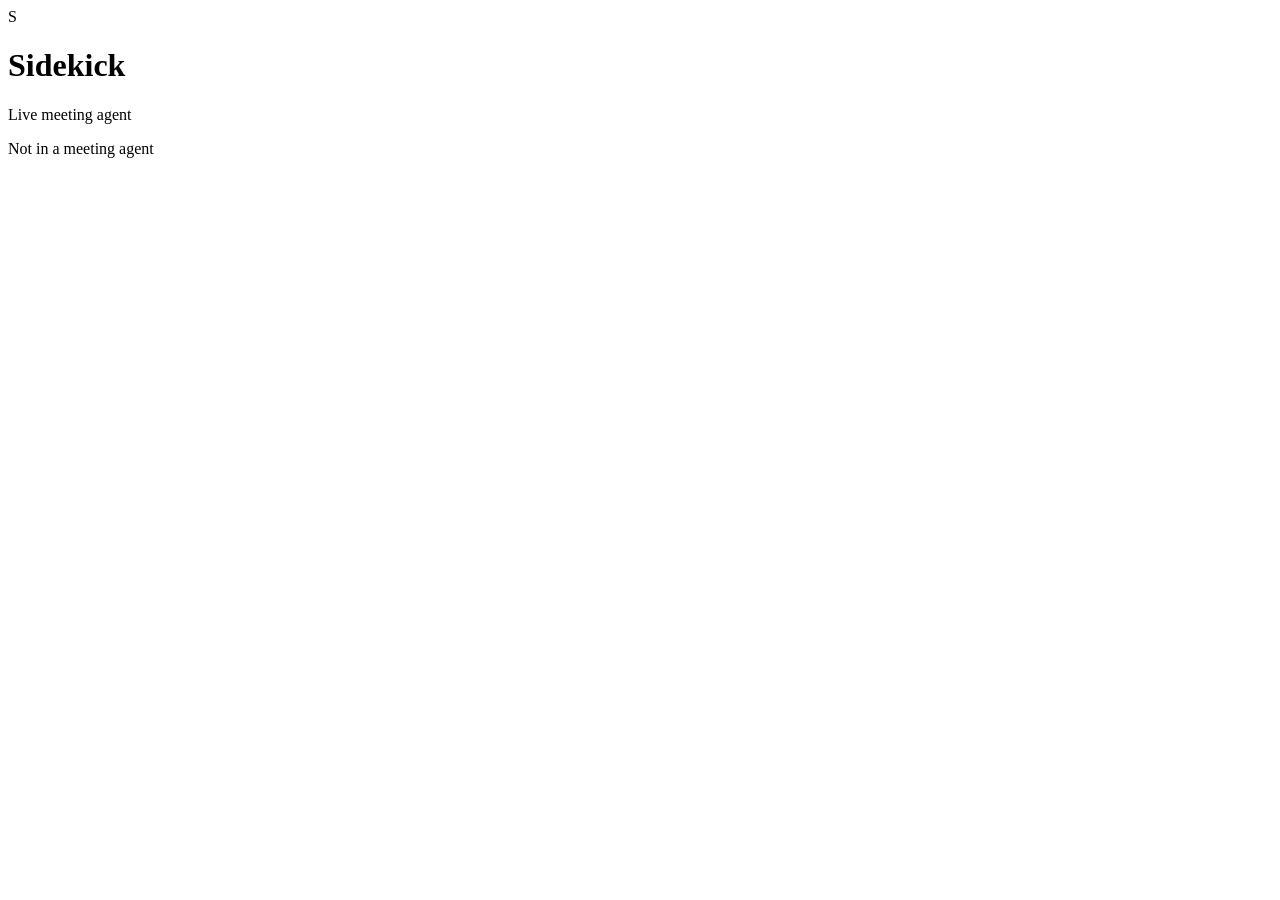
==== web/index.html @ 1fbf5dc5 "Join from a meeting link - Meeting link field on the start screen and a call bar during the meeting " ====
<!doctype html>
<html lang="en">
<head>
  <meta charset="utf-8">
  <meta name="viewport" content="width=device-width, initial-scale=1">
  <title>Sidekick · Live meeting agent</title>
  <link rel="stylesheet" href="/static/style.css?v=3">
</head>
<body>
  <header class="topbar">
    <div class="brand">
      <span class="logo">S</span>
      <div>
        <h1>Sidekick</h1>
        <p class="sub" id="meeting-title">Live meeting agent</p>
      </div>
    </div>
    <div class="status">
      <span id="status-pill" class="pill ended">Not in a meeting</span>
      <span id="agent-pill" class="pill">agent</span>
      <span id="google-pill" class="pill muted"></span>
    </div>
    <div class="controls" id="live-controls" hidden>
      <button id="btn-end" class="primary">End call &amp; send summary</button>
      <button id="btn-close" class="ghost">Leave</button>
    </div>
  </header>

  <!-- Setup: shown when no meeting is running -->
  <main id="setup" class="setup" hidden>
    <section class="card setup-card">
      <div class="card-head"><h2>Start a meeting</h2><span class="hint">Sidekick joins, listens and acts as you talk</span></div>
      <form id="start-form">
        <label class="field">Meeting name
          <input id="m-title" required maxlength="120" placeholder="e.g. Weekly product sync">
        </label>
        <label class="field">Meeting link <span class="hint">(optional: Google Meet, Zoom or Teams)</span>
          <input id="m-link" type="url" placeholder="https://meet.google.com/abc-defg-hij">
          <span class="hint" id="link-hint"></span>
        </label>
        <div class="people-head">
          <span>People on the call</span>
          <span class="hint">Tick “team” for people inside your team. Anything sent to others waits for your OK.</span>
        </div>
        <div id="people" class="people"></div>
        <button type="button" id="add-person" class="ghost small">+ Add person</button>
        <details class="contacts">
          <summary>Others Sidekick may email or invite (optional)</summary>
          <div id="contacts" class="people"></div>
          <button type="button" id="add-contact" class="ghost small">+ Add contact</button>
        </details>
        <p id="start-error" class="error" hidden></p>
        <div class="start-row">
          <button type="submit" class="primary">Start meeting</button>
          <span id="mode-note" class="hint"></span>
        </div>
      </form>
    </section>

    <section class="card">
      <div class="card-head"><h2>Connections</h2></div>
      <ul class="list" id="connections"></ul>
    </section>

    <section class="card">
      <div class="card-head"><h2>Past meetings</h2>
        <input id="search" class="search" placeholder="Search transcripts…" aria-label="Search past meetings">
      </div>
      <ul class="list" id="history"></ul>
    </section>

    <p class="demo-link">Just looking? <button type="button" id="btn-demo" class="link">Play a sample meeting</button></p>
  </main>

  <!-- Live meeting -->
  <main id="live" class="grid" hidden>
    <p id="mode-banner" class="banner" hidden></p>
    <div id="call-bar" class="call-bar">
      <div id="call-linked" hidden>
        <span id="call-platform" class="main"></span>
        <a id="call-open" class="call-open" target="_blank" rel="noopener">Open call ↗</a>
        <span id="call-bot" class="hint"></span>
      </div>
      <form id="call-link-form" class="call-link-form">
        <input id="call-link" type="url" placeholder="Got a meeting link? Paste it here (Meet, Zoom or Teams)" aria-label="Meeting link">
        <button type="submit" class="small">Use this link</button>
        <span id="call-link-error" class="error" hidden></span>
      </form>
    </div>
    <section class="card call">
      <div class="card-head"><h2>Call</h2><span class="hint">Sidekick joined as a participant</span></div>
      <div id="tiles" class="tiles"></div>
      <div id="transcript" class="transcript" aria-live="polite"></div>
      <form id="say" class="say">
        <select id="speaker" aria-label="Who is speaking"></select>
        <input id="text" autocomplete="off" placeholder="What was said, e.g. “Let’s meet Thursday afternoon”">
        <button type="button" id="btn-mic" title="Live transcription from your microphone (Chrome/Edge)">🎤</button>
        <button type="submit" class="primary">Add</button>
      </form>
    </section>

    <section class="card feed-card">
      <div class="card-head"><h2>Live activity feed</h2><span class="hint">Every action, as it happens</span></div>
      <ol id="feed" class="feed"></ol>
    </section>

    <section class="card">
      <div class="card-head"><h2>Calendar</h2><span class="hint" id="events-count"></span></div>
      <ul id="events" class="list"></ul>
    </section>
    <section class="card">
      <div class="card-head"><h2>Tasks</h2><span class="hint" id="tasks-count"></span></div>
      <ul id="tasks" class="list"></ul>
    </section>
    <section class="card">
      <div class="card-head"><h2>Decisions</h2></div>
      <ul id="decisions" class="list"></ul>
      <div class="card-head sub-head"><h2>Meeting chat</h2></div>
      <ul id="chat" class="list chat"></ul>
    </section>
    <section class="card">
      <div class="card-head"><h2>Outbox</h2><span class="hint" id="outbox-hint">Emails</span></div>
      <ul id="outbox" class="list"></ul>
    </section>
  </main>

  <dialog id="summary-dialog">
    <h2 id="summary-title">Meeting summary</h2>
    <pre id="summary-text"></pre>
    <form method="dialog"><button class="primary">Close</button></form>
  </dialog>

  <script src="/static/app.js?v=3"></script>
</body>
</html>
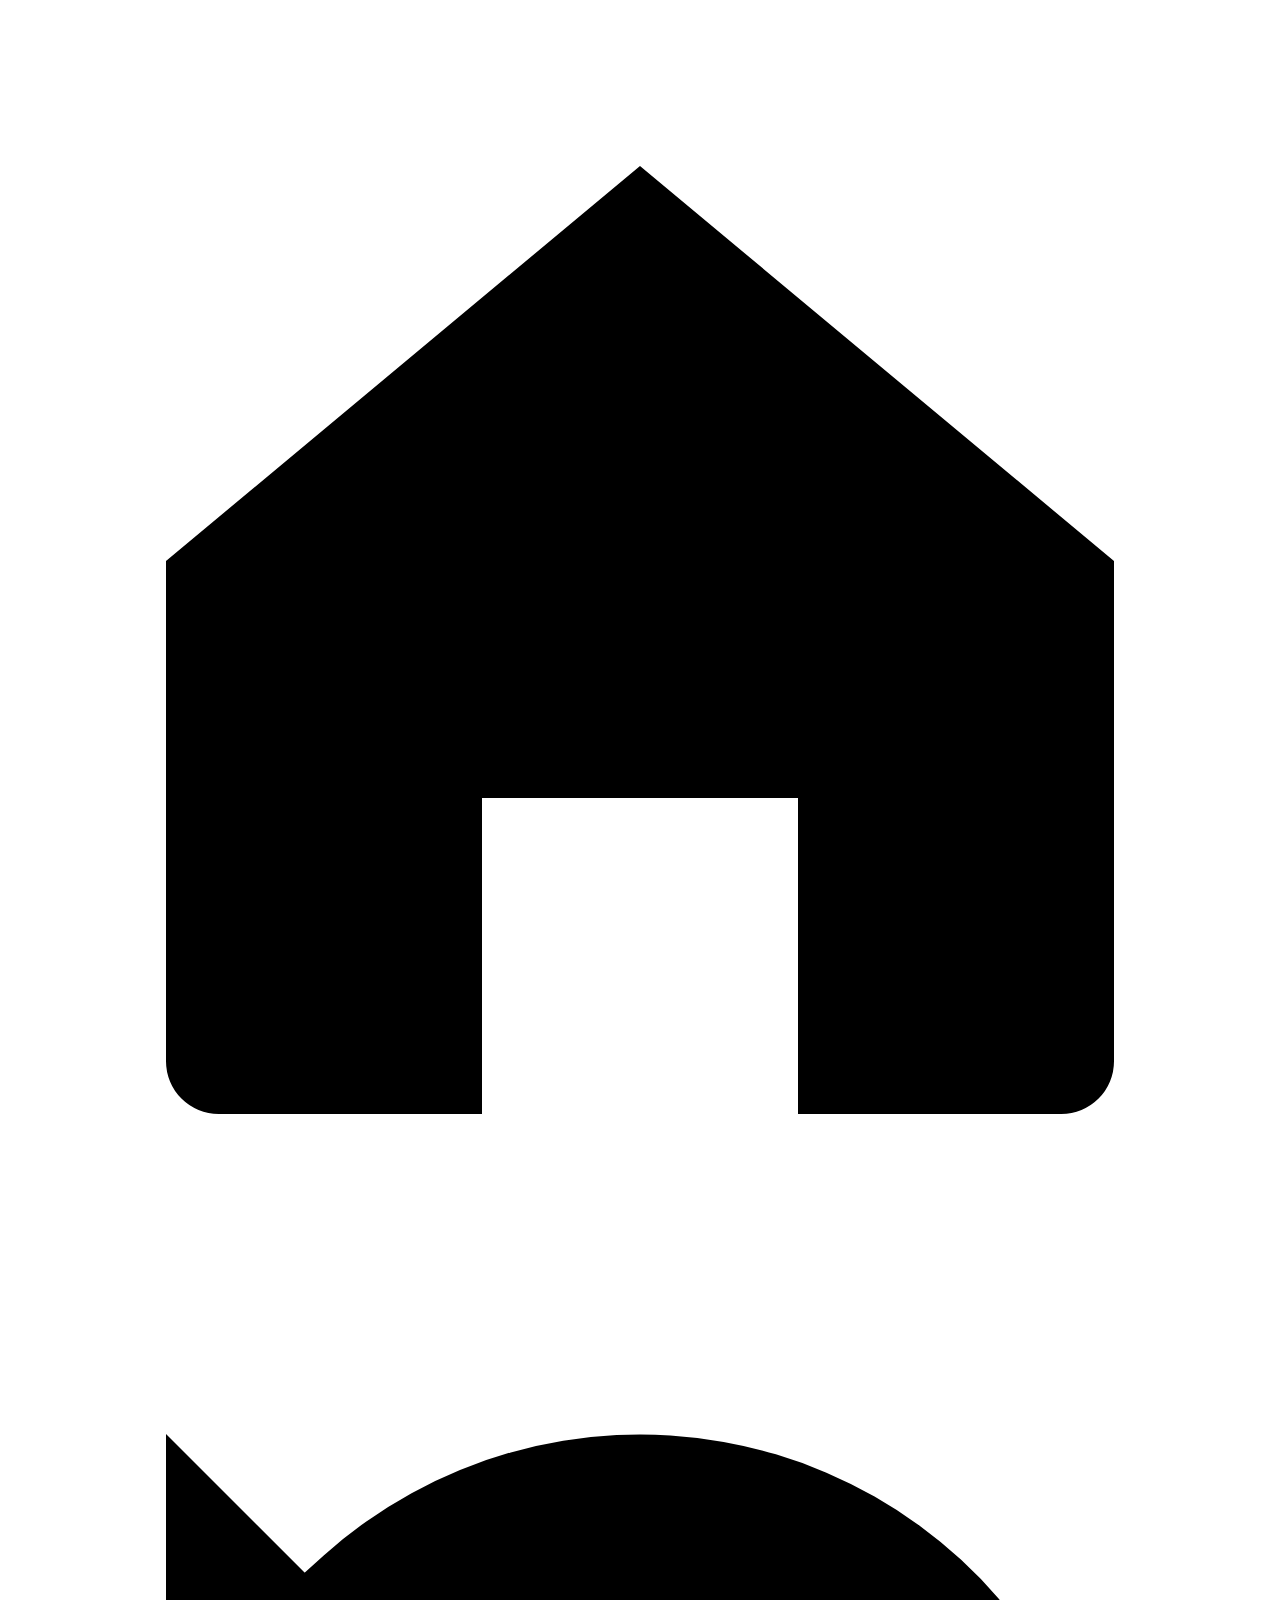
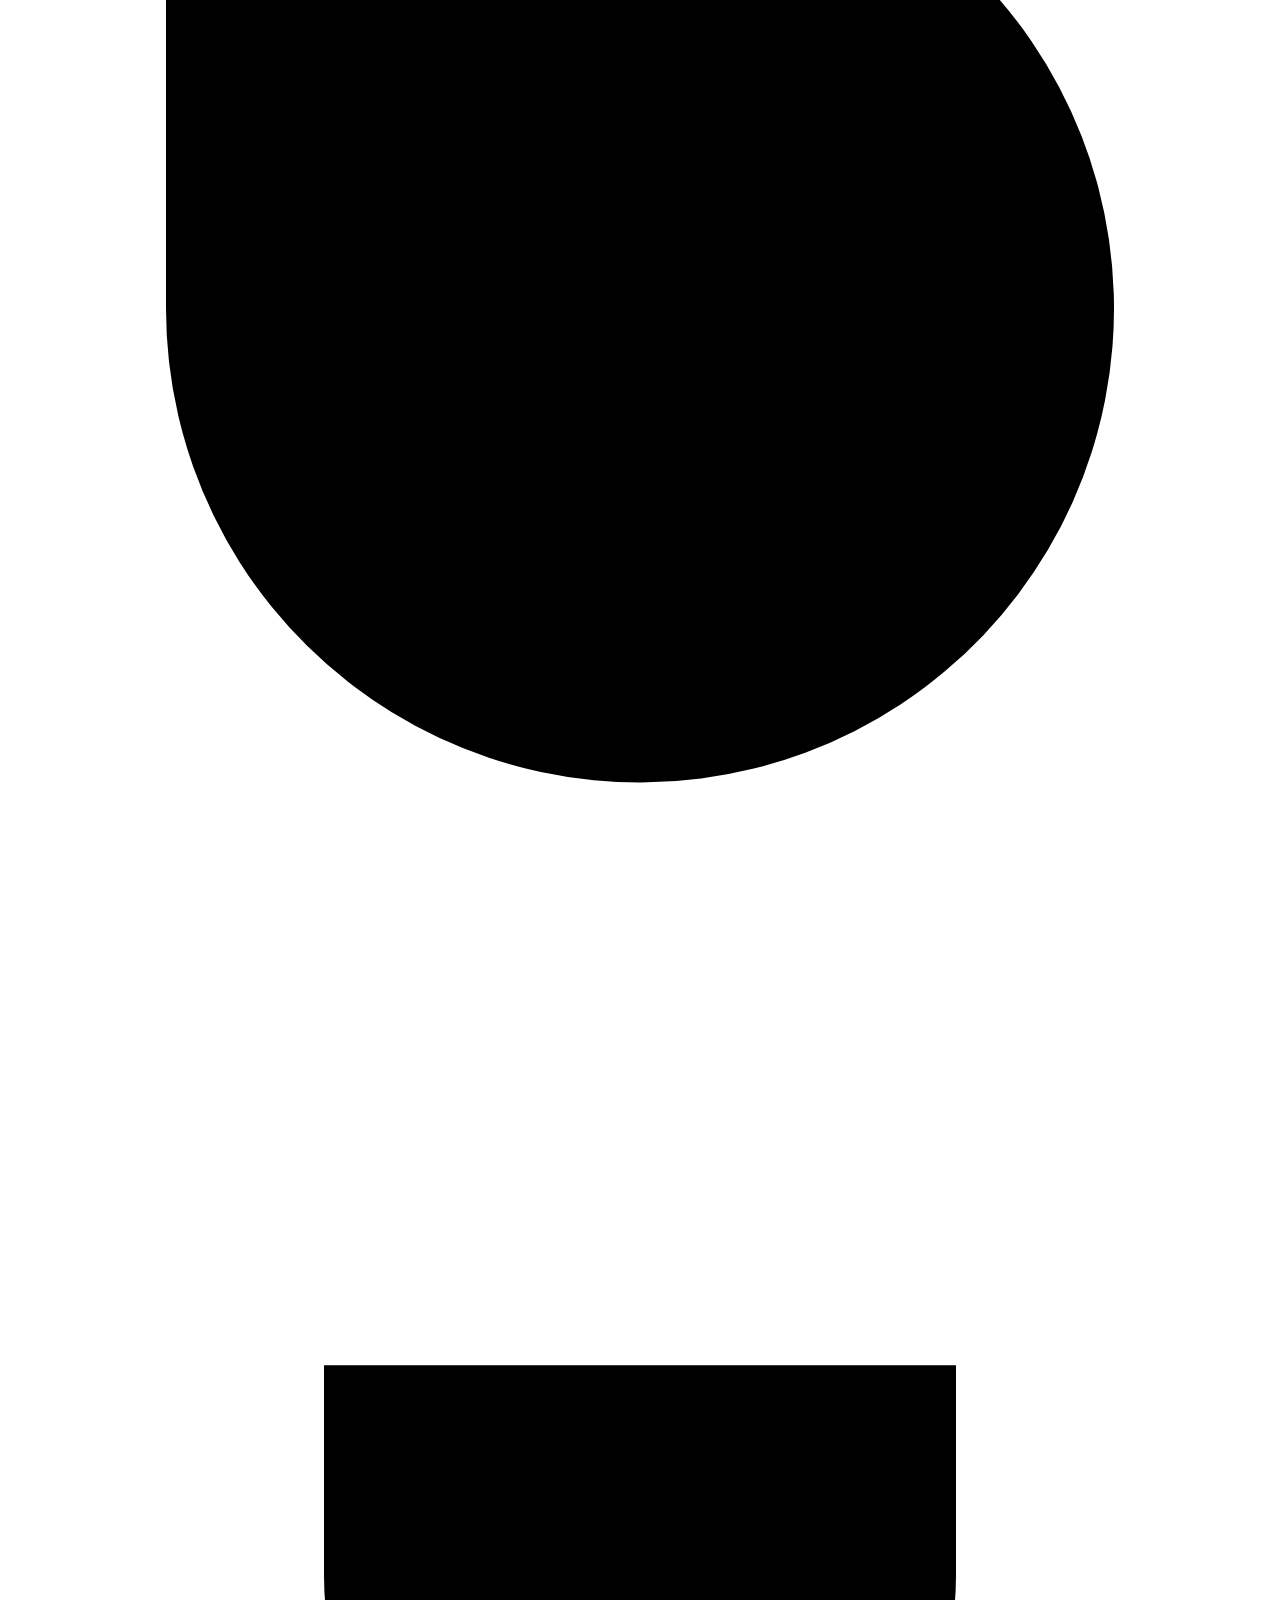
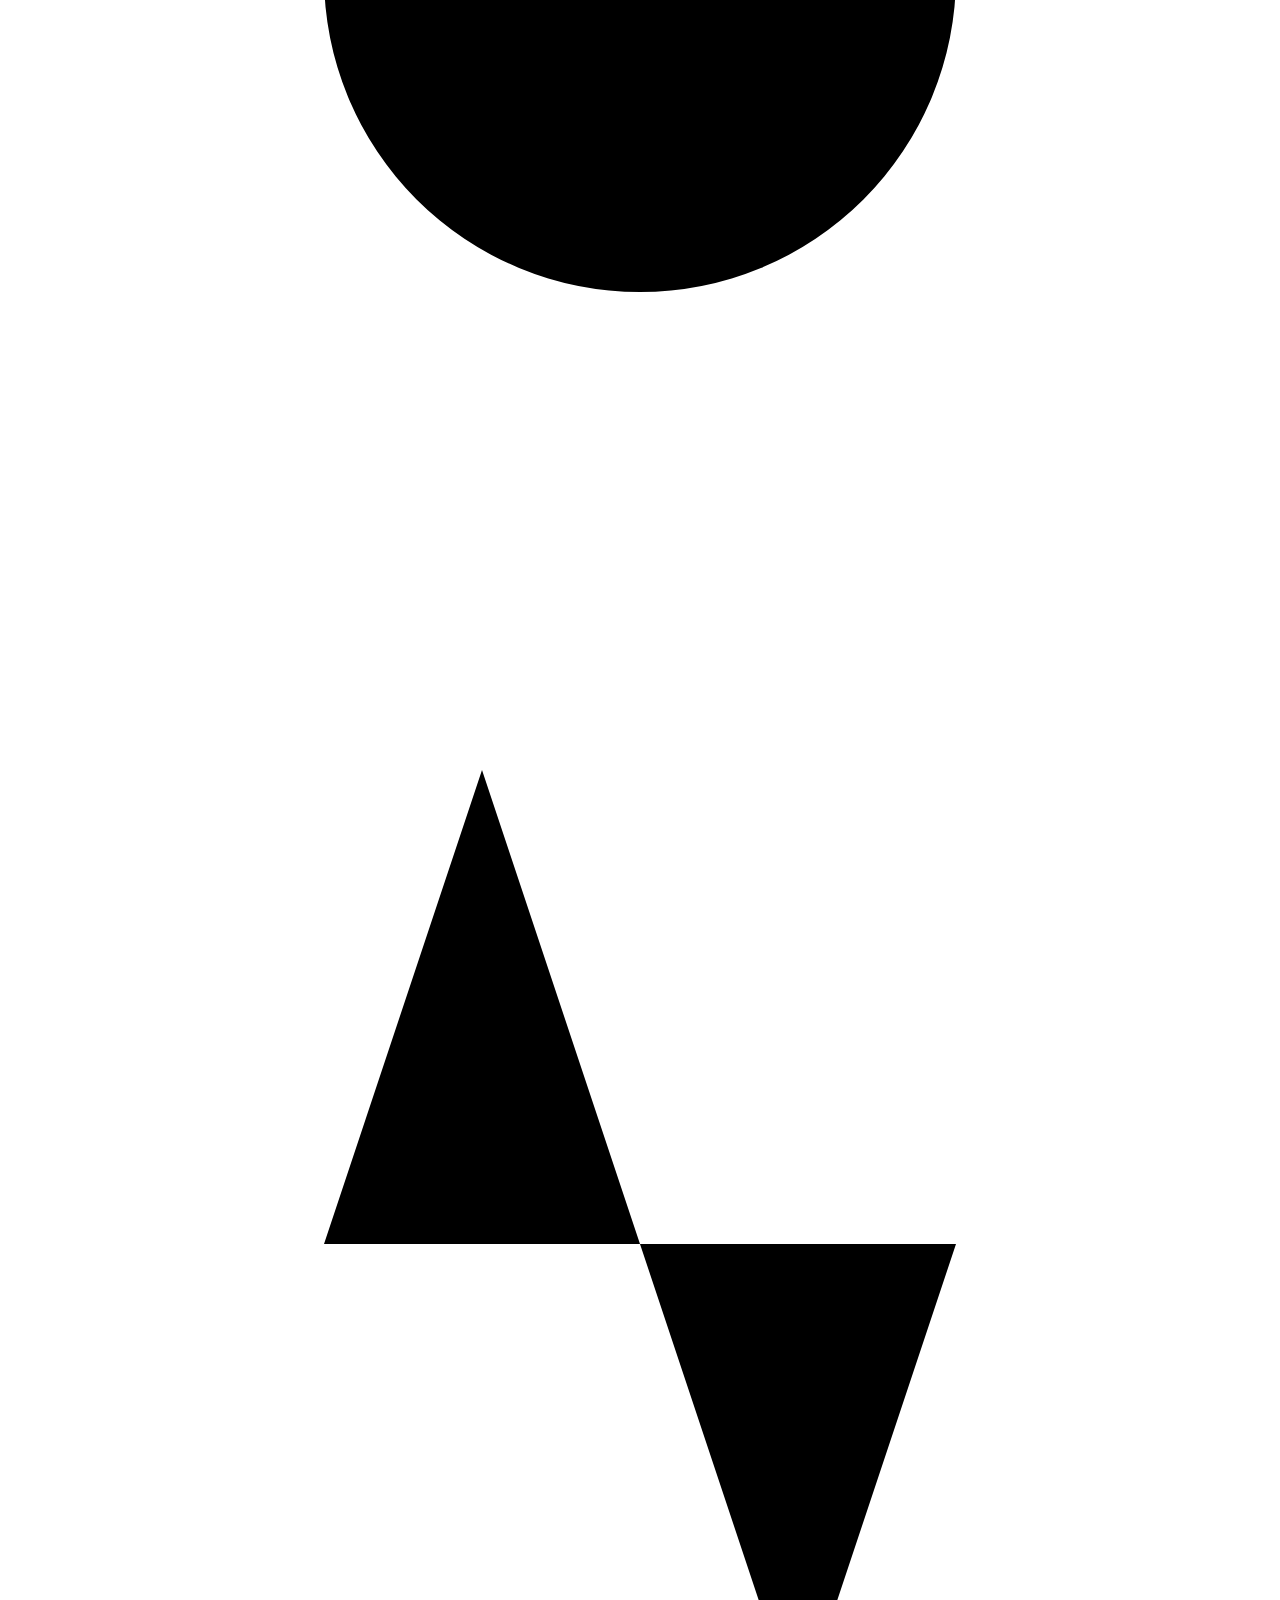
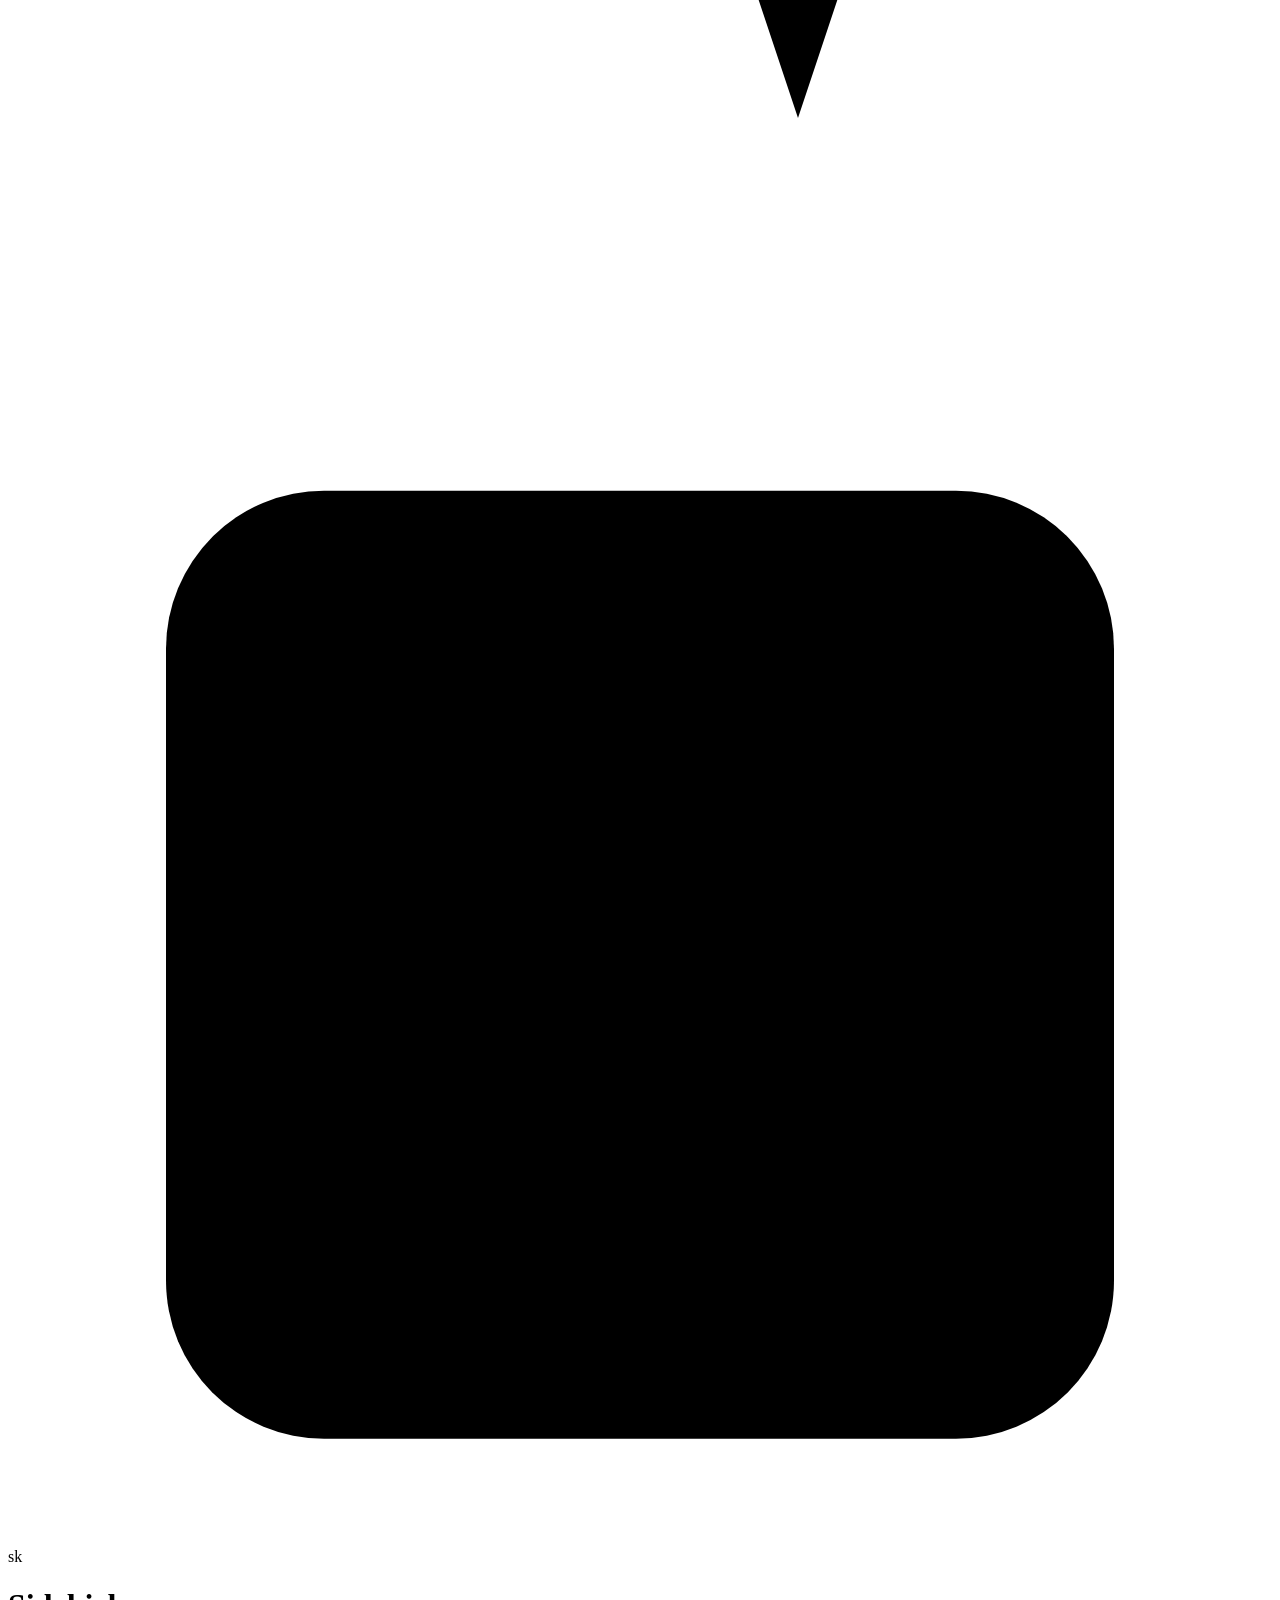
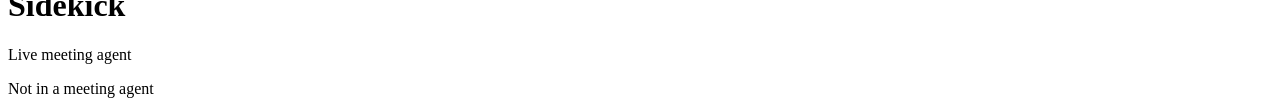
==== commit 0aa2e153: "Redesign: frosted glass on a warm backdrop with cream accents - Glass shell over a softly drifting w" ====
--- a/web/index.html
+++ b/web/index.html
@@ -4,132 +4,201 @@
   <meta charset="utf-8">
   <meta name="viewport" content="width=device-width, initial-scale=1">
   <title>Sidekick · Live meeting agent</title>
-  <link rel="stylesheet" href="/static/style.css?v=3">
+  <link rel="preconnect" href="https://fonts.googleapis.com">
+  <link rel="stylesheet" href="https://fonts.googleapis.com/css2?family=Outfit:wght@200;300;400;500;600&family=JetBrains+Mono:wght@400&display=swap">
+  <link rel="stylesheet" href="/static/style.css?v=7">
 </head>
 <body>
-  <header class="topbar">
-    <div class="brand">
-      <span class="logo">S</span>
-      <div>
-        <h1>Sidekick</h1>
-        <p class="sub" id="meeting-title">Live meeting agent</p>
-      </div>
-    </div>
-    <div class="status">
-      <span id="status-pill" class="pill ended">Not in a meeting</span>
-      <span id="agent-pill" class="pill">agent</span>
-      <span id="google-pill" class="pill muted"></span>
-    </div>
-    <div class="controls" id="live-controls" hidden>
-      <button id="btn-end" class="primary">End call &amp; send summary</button>
-      <button id="btn-close" class="ghost">Leave</button>
-    </div>
-  </header>
-
-  <!-- Setup: shown when no meeting is running -->
-  <main id="setup" class="setup" hidden>
-    <section class="card setup-card">
-      <div class="card-head"><h2>Start a meeting</h2><span class="hint">Sidekick joins, listens and acts as you talk</span></div>
-      <form id="start-form">
-        <label class="field">Meeting name
-          <input id="m-title" required maxlength="120" placeholder="e.g. Weekly product sync">
-        </label>
-        <label class="field">Meeting link <span class="hint">(optional: Google Meet, Zoom or Teams)</span>
-          <input id="m-link" type="url" placeholder="https://meet.google.com/abc-defg-hij">
-          <span class="hint" id="link-hint"></span>
-        </label>
-        <div class="people-head">
-          <span>People on the call</span>
-          <span class="hint">Tick “team” for people inside your team. Anything sent to others waits for your OK.</span>
-        </div>
-        <div id="people" class="people"></div>
-        <button type="button" id="add-person" class="ghost small">+ Add person</button>
-        <details class="contacts">
-          <summary>Others Sidekick may email or invite (optional)</summary>
-          <div id="contacts" class="people"></div>
-          <button type="button" id="add-contact" class="ghost small">+ Add contact</button>
-        </details>
-        <p id="start-error" class="error" hidden></p>
-        <div class="start-row">
-          <button type="submit" class="primary">Start meeting</button>
-          <span id="mode-note" class="hint"></span>
-        </div>
-      </form>
-    </section>
-
-    <section class="card">
-      <div class="card-head"><h2>Connections</h2></div>
-      <ul class="list" id="connections"></ul>
-    </section>
-
-    <section class="card">
-      <div class="card-head"><h2>Past meetings</h2>
-        <input id="search" class="search" placeholder="Search transcripts…" aria-label="Search past meetings">
-      </div>
-      <ul class="list" id="history"></ul>
-    </section>
-
-    <p class="demo-link">Just looking? <button type="button" id="btn-demo" class="link">Play a sample meeting</button></p>
-  </main>
-
-  <!-- Live meeting -->
-  <main id="live" class="grid" hidden>
-    <p id="mode-banner" class="banner" hidden></p>
-    <div id="call-bar" class="call-bar">
-      <div id="call-linked" hidden>
-        <span id="call-platform" class="main"></span>
-        <a id="call-open" class="call-open" target="_blank" rel="noopener">Open call ↗</a>
-        <span id="call-bot" class="hint"></span>
-      </div>
-      <form id="call-link-form" class="call-link-form">
-        <input id="call-link" type="url" placeholder="Got a meeting link? Paste it here (Meet, Zoom or Teams)" aria-label="Meeting link">
-        <button type="submit" class="small">Use this link</button>
-        <span id="call-link-error" class="error" hidden></span>
-      </form>
-    </div>
-    <section class="card call">
-      <div class="card-head"><h2>Call</h2><span class="hint">Sidekick joined as a participant</span></div>
-      <div id="tiles" class="tiles"></div>
-      <div id="transcript" class="transcript" aria-live="polite"></div>
-      <form id="say" class="say">
-        <select id="speaker" aria-label="Who is speaking"></select>
-        <input id="text" autocomplete="off" placeholder="What was said, e.g. “Let’s meet Thursday afternoon”">
-        <button type="button" id="btn-mic" title="Live transcription from your microphone (Chrome/Edge)">🎤</button>
-        <button type="submit" class="primary">Add</button>
-      </form>
-    </section>
-
-    <section class="card feed-card">
-      <div class="card-head"><h2>Live activity feed</h2><span class="hint">Every action, as it happens</span></div>
-      <ol id="feed" class="feed"></ol>
-    </section>
-
-    <section class="card">
-      <div class="card-head"><h2>Calendar</h2><span class="hint" id="events-count"></span></div>
-      <ul id="events" class="list"></ul>
-    </section>
-    <section class="card">
-      <div class="card-head"><h2>Tasks</h2><span class="hint" id="tasks-count"></span></div>
-      <ul id="tasks" class="list"></ul>
-    </section>
-    <section class="card">
-      <div class="card-head"><h2>Decisions</h2></div>
-      <ul id="decisions" class="list"></ul>
-      <div class="card-head sub-head"><h2>Meeting chat</h2></div>
-      <ul id="chat" class="list chat"></ul>
-    </section>
-    <section class="card">
-      <div class="card-head"><h2>Outbox</h2><span class="hint" id="outbox-hint">Emails</span></div>
-      <ul id="outbox" class="list"></ul>
-    </section>
-  </main>
+  <div class="scene" aria-hidden="true"><i class="b1"></i><i class="b2"></i><i class="b3"></i><i class="b4"></i></div>
+
+  <!-- Floating dock -->
+  <nav class="dock" aria-label="Quick actions">
+    <a class="dock-btn" href="#top" title="Top" aria-label="Scroll to top">
+      <svg viewBox="0 0 24 24"><path d="M3 10.5 12 3l9 7.5V20a1 1 0 0 1-1 1h-5v-6H9v6H4a1 1 0 0 1-1-1z"/></svg>
+    </a>
+    <a class="dock-btn setup-only" href="#history-card" title="Past meetings" aria-label="Past meetings">
+      <svg viewBox="0 0 24 24"><path d="M3 12a9 9 0 1 0 3-6.7L3 8"/><path d="M3 3v5h5M12 7v5l4 2"/></svg>
+    </a>
+    <a class="dock-btn setup-only" href="#connections-card" title="Connections" aria-label="Connections">
+      <svg viewBox="0 0 24 24"><path d="M9 2v6M15 2v6M6 8h12v4a6 6 0 0 1-12 0V8Z"/><path d="M12 18v4"/></svg>
+    </a>
+    <a class="dock-btn live-only" href="#activity" title="Live activity" aria-label="Live activity">
+      <svg viewBox="0 0 24 24"><path d="M22 12h-4l-3 9L9 3l-3 9H2"/></svg>
+    </a>
+    <a class="dock-btn live-only" href="#workspace" title="Tasks and calendar" aria-label="Tasks and calendar">
+      <svg viewBox="0 0 24 24"><rect x="3" y="4" width="18" height="18" rx="3"/><path d="M16 2v4M8 2v4M3 10h18"/></svg>
+    </a>
+  </nav>
+
+  <div class="shell" id="top">
+    <header class="topbar">
+      <div class="brand">
+        <span class="logo">sk</span>
+        <div class="brand-text">
+          <h1>Sidekick</h1>
+          <p class="sub" id="meeting-title">Live meeting agent</p>
+        </div>
+      </div>
+      <div class="seg" role="status">
+        <span id="status-pill" class="seg-item">Not in a meeting</span>
+        <span id="agent-pill" class="seg-item">agent</span>
+        <span id="google-pill" class="seg-item"></span>
+      </div>
+      <div class="controls" id="live-controls" hidden>
+        <button id="btn-end" class="cream">End call &amp; send summary</button>
+        <button id="btn-close" class="circle" title="Leave" aria-label="Leave">
+          <svg viewBox="0 0 24 24"><path d="M15 3h4a2 2 0 0 1 2 2v14a2 2 0 0 1-2 2h-4M10 17l5-5-5-5M15 12H3"/></svg>
+        </button>
+      </div>
+    </header>
+
+    <!-- Setup: shown when no meeting is running -->
+    <main id="setup" hidden>
+      <section class="hero">
+        <h2 class="display">Meetings that<br>follow through</h2>
+        <p class="lede">Sidekick listens to the call, then books, assigns and emails while you talk.</p>
+      </section>
+
+      <div class="setup-grid">
+        <section class="panel setup-card">
+          <div class="panel-head"><h3>New meeting</h3><span class="hint">Sidekick joins as a visible participant</span></div>
+          <form id="start-form">
+            <label class="field">Meeting name
+              <input id="m-title" required maxlength="120" placeholder="e.g. Weekly product sync">
+            </label>
+            <label class="field">Meeting link <span class="hint">optional · Google Meet, Zoom or Teams</span>
+              <input id="m-link" type="url" placeholder="https://meet.google.com/abc-defg-hij">
+              <span class="hint" id="link-hint"></span>
+            </label>
+            <div class="people-head">
+              <span>People on the call</span>
+              <span class="hint">Tick “team” for teammates. Anything sent to others waits for your OK.</span>
+            </div>
+            <div id="people" class="people"></div>
+            <button type="button" id="add-person" class="pill small">+ Add person</button>
+            <details class="contacts">
+              <summary>Others Sidekick may email or invite</summary>
+              <div id="contacts" class="people"></div>
+              <button type="button" id="add-contact" class="pill small">+ Add contact</button>
+            </details>
+            <p id="start-error" class="error" hidden></p>
+            <div class="start-row">
+              <button type="submit" class="cream big">Start meeting</button>
+              <span id="mode-note" class="hint"></span>
+            </div>
+          </form>
+        </section>
+
+        <div class="side-col">
+          <section class="panel" id="connections-card">
+            <div class="panel-head"><h3>Connections</h3></div>
+            <ul class="list" id="connections"></ul>
+          </section>
+          <section class="panel" id="history-card">
+            <div class="panel-head"><h3>Past meetings</h3>
+              <input id="search" class="search" placeholder="Search…" aria-label="Search past meetings">
+            </div>
+            <ul class="list" id="history"></ul>
+          </section>
+        </div>
+      </div>
+
+      <p class="demo-link">Just looking? <button type="button" id="btn-demo" class="link">Play a sample meeting</button></p>
+    </main>
+
+    <!-- Live meeting -->
+    <main id="live" hidden>
+      <section class="live-hero">
+        <div class="hero-title">
+          <h2 class="display" id="hero-title">Meeting</h2>
+          <p class="lede" id="hero-sub"></p>
+        </div>
+        <div class="ring" title="Minutes in this meeting">
+          <svg viewBox="0 0 100 100" aria-hidden="true">
+            <circle class="ring-track" cx="50" cy="50" r="42"/>
+            <circle class="ring-arc" id="ring-arc" cx="50" cy="50" r="42"/>
+          </svg>
+          <span class="ring-num"><b id="ring-num">0</b><sup>min</sup></span>
+        </div>
+        <div class="stats">
+          <div class="stat"><span class="stat-label">Action items</span><span class="stat-num" id="stat-tasks">0</span></div>
+          <div class="stat"><span class="stat-label">Meetings booked</span><span class="stat-num" id="stat-events">0</span></div>
+          <div class="stat"><span class="stat-label">Awaiting your OK</span><span class="stat-num" id="stat-pending">0</span></div>
+        </div>
+      </section>
+
+      <div class="chip-row">
+        <div id="chips" class="chips"></div>
+        <div id="call-bar" class="call-bar">
+          <div id="call-linked" hidden>
+            <a id="call-open" class="pill cream-pill" target="_blank" rel="noopener"><span id="call-platform"></span> ↗</a>
+          </div>
+          <form id="call-link-form" class="call-link-form">
+            <input id="call-link" type="url" placeholder="Paste a meeting link" aria-label="Meeting link">
+            <button type="submit" class="circle" title="Use this link" aria-label="Use this link">
+              <svg viewBox="0 0 24 24"><path d="M5 12h14M13 6l6 6-6 6"/></svg>
+            </button>
+          </form>
+        </div>
+      </div>
+      <p id="call-link-error" class="error" hidden></p>
+      <p id="mode-banner" class="banner" hidden></p>
+      <p id="call-bot" class="banner subtle"></p>
+
+      <div class="live-grid">
+        <section class="panel call">
+          <div class="panel-head">
+            <div class="who-row"><div id="tiles" class="avatars"></div></div>
+            <span class="hint">Sidekick is in the call</span>
+          </div>
+          <div id="transcript" class="transcript" aria-live="polite"></div>
+          <form id="say" class="say">
+            <select id="speaker" aria-label="Who is speaking"></select>
+            <input id="text" autocomplete="off" placeholder="What was said, e.g. “Let’s meet Thursday afternoon”">
+            <button type="button" id="btn-mic" class="circle" title="Live transcription (Chrome/Edge)" aria-label="Microphone">
+              <svg viewBox="0 0 24 24"><path d="M12 2a3 3 0 0 0-3 3v7a3 3 0 0 0 6 0V5a3 3 0 0 0-3-3Z"/><path d="M19 10v2a7 7 0 0 1-14 0v-2M12 19v3"/></svg>
+            </button>
+            <button type="submit" class="circle cream-circle" title="Add" aria-label="Add">
+              <svg viewBox="0 0 24 24"><path d="M5 12h14M13 6l6 6-6 6"/></svg>
+            </button>
+          </form>
+        </section>
+
+        <section class="panel feed-card" id="activity">
+          <div class="panel-head"><h3>Live activity</h3><span class="hint">Every action, as it happens</span></div>
+          <ol id="feed" class="feed"></ol>
+        </section>
+      </div>
+
+      <div class="work-grid" id="workspace">
+        <section class="tile-card">
+          <div class="panel-head"><h3>Calendar</h3><span class="count" id="events-count"></span></div>
+          <ul id="events" class="list"></ul>
+        </section>
+        <section class="tile-card">
+          <div class="panel-head"><h3>Tasks</h3><span class="count" id="tasks-count"></span></div>
+          <ul id="tasks" class="list"></ul>
+        </section>
+        <section class="tile-card">
+          <div class="panel-head"><h3>Decisions</h3></div>
+          <ul id="decisions" class="list"></ul>
+          <div class="panel-head sub-head"><h3>Meeting chat</h3></div>
+          <ul id="chat" class="list chat"></ul>
+        </section>
+        <section class="tile-card">
+          <div class="panel-head"><h3>Outbox</h3><span class="count" id="outbox-hint">Emails</span></div>
+          <ul id="outbox" class="list"></ul>
+        </section>
+      </div>
+    </main>
+  </div>
 
   <dialog id="summary-dialog">
     <h2 id="summary-title">Meeting summary</h2>
     <pre id="summary-text"></pre>
-    <form method="dialog"><button class="primary">Close</button></form>
+    <form method="dialog"><button class="cream">Close</button></form>
   </dialog>
 
-  <script src="/static/app.js?v=3"></script>
+  <script src="/static/app.js?v=6"></script>
 </body>
 </html>
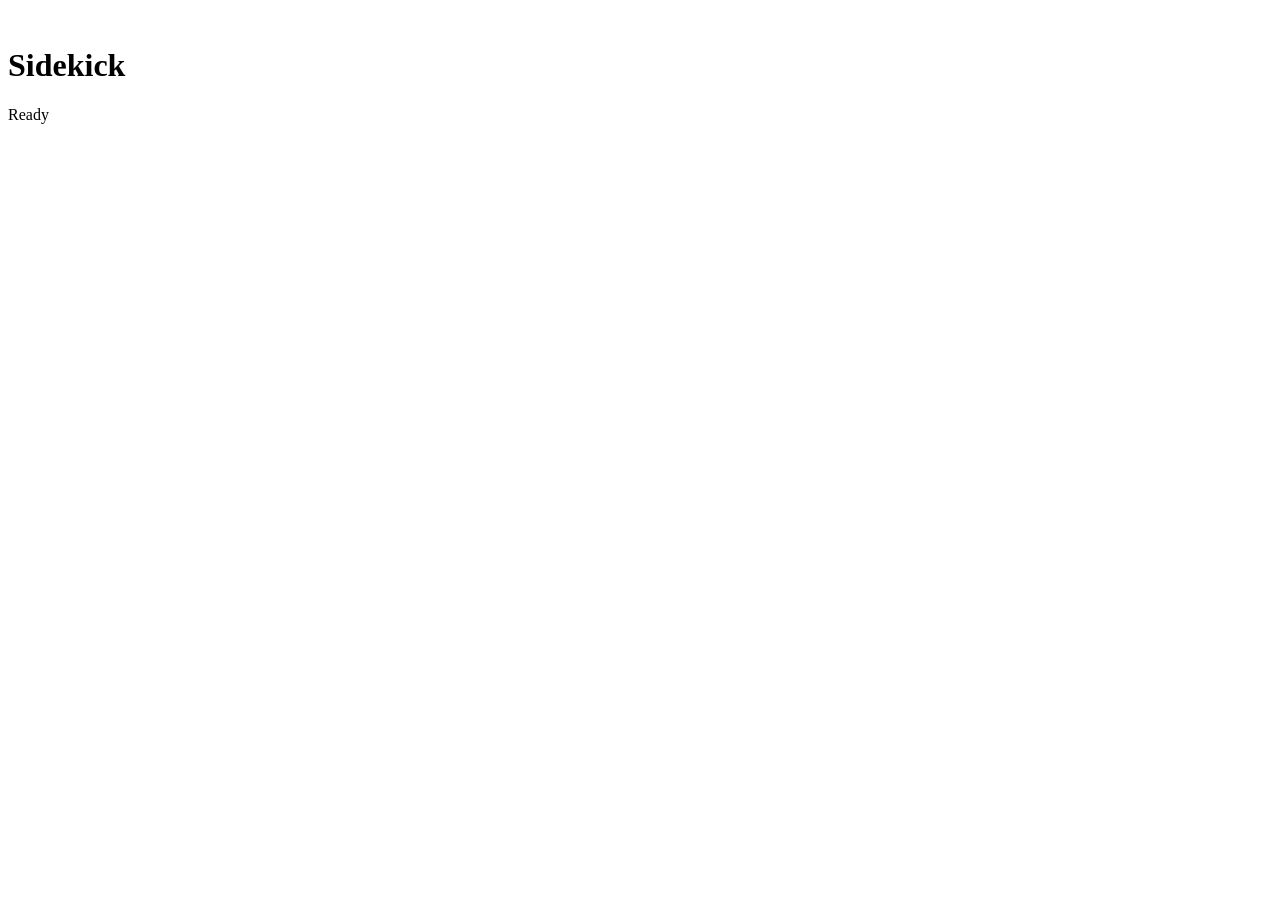
==== commit f1ce8799: "Mint-on-midnight theme, new logo, minimal text - New logo: speech bubble with a check mark, also the" ====
--- a/web/index.html
+++ b/web/index.html
@@ -3,117 +3,84 @@
 <head>
   <meta charset="utf-8">
   <meta name="viewport" content="width=device-width, initial-scale=1">
-  <title>Sidekick · Live meeting agent</title>
+  <title>Sidekick</title>
+  <link rel="icon" href="/static/logo.svg" type="image/svg+xml">
   <link rel="preconnect" href="https://fonts.googleapis.com">
   <link rel="stylesheet" href="https://fonts.googleapis.com/css2?family=Outfit:wght@200;300;400;500;600&family=JetBrains+Mono:wght@400&display=swap">
-  <link rel="stylesheet" href="/static/style.css?v=7">
+  <link rel="stylesheet" href="/static/style.css?v=8">
 </head>
 <body>
   <div class="scene" aria-hidden="true"><i class="b1"></i><i class="b2"></i><i class="b3"></i><i class="b4"></i></div>
 
-  <!-- Floating dock -->
-  <nav class="dock" aria-label="Quick actions">
-    <a class="dock-btn" href="#top" title="Top" aria-label="Scroll to top">
-      <svg viewBox="0 0 24 24"><path d="M3 10.5 12 3l9 7.5V20a1 1 0 0 1-1 1h-5v-6H9v6H4a1 1 0 0 1-1-1z"/></svg>
-    </a>
-    <a class="dock-btn setup-only" href="#history-card" title="Past meetings" aria-label="Past meetings">
-      <svg viewBox="0 0 24 24"><path d="M3 12a9 9 0 1 0 3-6.7L3 8"/><path d="M3 3v5h5M12 7v5l4 2"/></svg>
-    </a>
-    <a class="dock-btn setup-only" href="#connections-card" title="Connections" aria-label="Connections">
-      <svg viewBox="0 0 24 24"><path d="M9 2v6M15 2v6M6 8h12v4a6 6 0 0 1-12 0V8Z"/><path d="M12 18v4"/></svg>
-    </a>
-    <a class="dock-btn live-only" href="#activity" title="Live activity" aria-label="Live activity">
-      <svg viewBox="0 0 24 24"><path d="M22 12h-4l-3 9L9 3l-3 9H2"/></svg>
-    </a>
-    <a class="dock-btn live-only" href="#workspace" title="Tasks and calendar" aria-label="Tasks and calendar">
-      <svg viewBox="0 0 24 24"><rect x="3" y="4" width="18" height="18" rx="3"/><path d="M16 2v4M8 2v4M3 10h18"/></svg>
-    </a>
-  </nav>
-
-  <div class="shell" id="top">
+  <div class="shell">
     <header class="topbar">
       <div class="brand">
-        <span class="logo">sk</span>
-        <div class="brand-text">
-          <h1>Sidekick</h1>
-          <p class="sub" id="meeting-title">Live meeting agent</p>
-        </div>
+        <img class="logo" src="/static/logo.svg" alt="">
+        <h1>Sidekick</h1>
       </div>
       <div class="seg" role="status">
-        <span id="status-pill" class="seg-item">Not in a meeting</span>
-        <span id="agent-pill" class="seg-item">agent</span>
+        <span id="status-pill" class="seg-item">Ready</span>
+        <span id="agent-pill" class="seg-item"></span>
         <span id="google-pill" class="seg-item"></span>
       </div>
       <div class="controls" id="live-controls" hidden>
-        <button id="btn-end" class="cream">End call &amp; send summary</button>
+        <button id="btn-end" class="accent">End call</button>
         <button id="btn-close" class="circle" title="Leave" aria-label="Leave">
           <svg viewBox="0 0 24 24"><path d="M15 3h4a2 2 0 0 1 2 2v14a2 2 0 0 1-2 2h-4M10 17l5-5-5-5M15 12H3"/></svg>
         </button>
       </div>
     </header>
 
-    <!-- Setup: shown when no meeting is running -->
+    <!-- Setup -->
     <main id="setup" hidden>
-      <section class="hero">
-        <h2 class="display">Meetings that<br>follow through</h2>
-        <p class="lede">Sidekick listens to the call, then books, assigns and emails while you talk.</p>
-      </section>
+      <h2 class="display hero">Start a meeting</h2>
 
       <div class="setup-grid">
-        <section class="panel setup-card">
-          <div class="panel-head"><h3>New meeting</h3><span class="hint">Sidekick joins as a visible participant</span></div>
+        <section class="panel">
           <form id="start-form">
-            <label class="field">Meeting name
-              <input id="m-title" required maxlength="120" placeholder="e.g. Weekly product sync">
+            <label class="field">Name
+              <input id="m-title" required maxlength="120" placeholder="Weekly sync">
             </label>
-            <label class="field">Meeting link <span class="hint">optional · Google Meet, Zoom or Teams</span>
-              <input id="m-link" type="url" placeholder="https://meet.google.com/abc-defg-hij">
-              <span class="hint" id="link-hint"></span>
+            <label class="field">Link <span class="hint">optional</span>
+              <input id="m-link" type="url" placeholder="Meet, Zoom or Teams link">
             </label>
-            <div class="people-head">
-              <span>People on the call</span>
-              <span class="hint">Tick “team” for teammates. Anything sent to others waits for your OK.</span>
-            </div>
+            <div class="field-label">People <span class="hint">tick your team</span></div>
             <div id="people" class="people"></div>
-            <button type="button" id="add-person" class="pill small">+ Add person</button>
+            <button type="button" id="add-person" class="pill small">+ Person</button>
             <details class="contacts">
-              <summary>Others Sidekick may email or invite</summary>
+              <summary>Other contacts</summary>
               <div id="contacts" class="people"></div>
-              <button type="button" id="add-contact" class="pill small">+ Add contact</button>
+              <button type="button" id="add-contact" class="pill small">+ Contact</button>
             </details>
             <p id="start-error" class="error" hidden></p>
             <div class="start-row">
-              <button type="submit" class="cream big">Start meeting</button>
-              <span id="mode-note" class="hint"></span>
+              <button type="submit" class="accent big">Start</button>
             </div>
           </form>
         </section>
 
         <div class="side-col">
-          <section class="panel" id="connections-card">
+          <section class="panel">
             <div class="panel-head"><h3>Connections</h3></div>
             <ul class="list" id="connections"></ul>
           </section>
-          <section class="panel" id="history-card">
-            <div class="panel-head"><h3>Past meetings</h3>
-              <input id="search" class="search" placeholder="Search…" aria-label="Search past meetings">
+          <section class="panel">
+            <div class="panel-head"><h3>History</h3>
+              <input id="search" class="search" placeholder="Search" aria-label="Search past meetings">
             </div>
             <ul class="list" id="history"></ul>
           </section>
         </div>
       </div>
 
-      <p class="demo-link">Just looking? <button type="button" id="btn-demo" class="link">Play a sample meeting</button></p>
+      <p class="demo-link"><button type="button" id="btn-demo" class="link">Sample meeting</button></p>
     </main>
 
     <!-- Live meeting -->
     <main id="live" hidden>
       <section class="live-hero">
-        <div class="hero-title">
-          <h2 class="display" id="hero-title">Meeting</h2>
-          <p class="lede" id="hero-sub"></p>
-        </div>
-        <div class="ring" title="Minutes in this meeting">
+        <h2 class="display" id="hero-title">Meeting</h2>
+        <div class="ring" title="Minutes">
           <svg viewBox="0 0 100 100" aria-hidden="true">
             <circle class="ring-track" cx="50" cy="50" r="42"/>
             <circle class="ring-arc" id="ring-arc" cx="50" cy="50" r="42"/>
@@ -121,9 +88,9 @@
           <span class="ring-num"><b id="ring-num">0</b><sup>min</sup></span>
         </div>
         <div class="stats">
-          <div class="stat"><span class="stat-label">Action items</span><span class="stat-num" id="stat-tasks">0</span></div>
-          <div class="stat"><span class="stat-label">Meetings booked</span><span class="stat-num" id="stat-events">0</span></div>
-          <div class="stat"><span class="stat-label">Awaiting your OK</span><span class="stat-num" id="stat-pending">0</span></div>
+          <div class="stat"><span class="stat-label">Tasks</span><span class="stat-num" id="stat-tasks">0</span></div>
+          <div class="stat"><span class="stat-label">Booked</span><span class="stat-num" id="stat-events">0</span></div>
+          <div class="stat"><span class="stat-label">To approve</span><span class="stat-num" id="stat-pending">0</span></div>
         </div>
       </section>
 
@@ -131,46 +98,41 @@
         <div id="chips" class="chips"></div>
         <div id="call-bar" class="call-bar">
           <div id="call-linked" hidden>
-            <a id="call-open" class="pill cream-pill" target="_blank" rel="noopener"><span id="call-platform"></span> ↗</a>
+            <a id="call-open" class="pill accent-pill" target="_blank" rel="noopener"><span id="call-platform"></span> ↗</a>
           </div>
           <form id="call-link-form" class="call-link-form">
-            <input id="call-link" type="url" placeholder="Paste a meeting link" aria-label="Meeting link">
-            <button type="submit" class="circle" title="Use this link" aria-label="Use this link">
+            <input id="call-link" type="url" placeholder="Meeting link" aria-label="Meeting link">
+            <button type="submit" class="circle" title="Use link" aria-label="Use link">
               <svg viewBox="0 0 24 24"><path d="M5 12h14M13 6l6 6-6 6"/></svg>
             </button>
           </form>
         </div>
       </div>
       <p id="call-link-error" class="error" hidden></p>
-      <p id="mode-banner" class="banner" hidden></p>
-      <p id="call-bot" class="banner subtle"></p>
 
       <div class="live-grid">
         <section class="panel call">
-          <div class="panel-head">
-            <div class="who-row"><div id="tiles" class="avatars"></div></div>
-            <span class="hint">Sidekick is in the call</span>
-          </div>
+          <div class="panel-head"><div id="tiles" class="avatars"></div></div>
           <div id="transcript" class="transcript" aria-live="polite"></div>
           <form id="say" class="say">
-            <select id="speaker" aria-label="Who is speaking"></select>
-            <input id="text" autocomplete="off" placeholder="What was said, e.g. “Let’s meet Thursday afternoon”">
-            <button type="button" id="btn-mic" class="circle" title="Live transcription (Chrome/Edge)" aria-label="Microphone">
+            <select id="speaker" aria-label="Speaker"></select>
+            <input id="text" autocomplete="off" placeholder="Type or use the mic">
+            <button type="button" id="btn-mic" class="circle" title="Microphone" aria-label="Microphone">
               <svg viewBox="0 0 24 24"><path d="M12 2a3 3 0 0 0-3 3v7a3 3 0 0 0 6 0V5a3 3 0 0 0-3-3Z"/><path d="M19 10v2a7 7 0 0 1-14 0v-2M12 19v3"/></svg>
             </button>
-            <button type="submit" class="circle cream-circle" title="Add" aria-label="Add">
+            <button type="submit" class="circle accent-circle" title="Add" aria-label="Add">
               <svg viewBox="0 0 24 24"><path d="M5 12h14M13 6l6 6-6 6"/></svg>
             </button>
           </form>
         </section>
 
-        <section class="panel feed-card" id="activity">
-          <div class="panel-head"><h3>Live activity</h3><span class="hint">Every action, as it happens</span></div>
+        <section class="panel feed-card">
+          <div class="panel-head"><h3>Activity</h3></div>
           <ol id="feed" class="feed"></ol>
         </section>
       </div>
 
-      <div class="work-grid" id="workspace">
+      <div class="work-grid">
         <section class="tile-card">
           <div class="panel-head"><h3>Calendar</h3><span class="count" id="events-count"></span></div>
           <ul id="events" class="list"></ul>
@@ -182,11 +144,11 @@
         <section class="tile-card">
           <div class="panel-head"><h3>Decisions</h3></div>
           <ul id="decisions" class="list"></ul>
-          <div class="panel-head sub-head"><h3>Meeting chat</h3></div>
+          <div class="panel-head sub-head"><h3>Chat</h3></div>
           <ul id="chat" class="list chat"></ul>
         </section>
         <section class="tile-card">
-          <div class="panel-head"><h3>Outbox</h3><span class="count" id="outbox-hint">Emails</span></div>
+          <div class="panel-head"><h3>Outbox</h3><span class="count" id="outbox-hint"></span></div>
           <ul id="outbox" class="list"></ul>
         </section>
       </div>
@@ -194,11 +156,11 @@
   </div>
 
   <dialog id="summary-dialog">
-    <h2 id="summary-title">Meeting summary</h2>
+    <h2 id="summary-title">Summary</h2>
     <pre id="summary-text"></pre>
-    <form method="dialog"><button class="cream">Close</button></form>
+    <form method="dialog"><button class="accent">Close</button></form>
   </dialog>
 
-  <script src="/static/app.js?v=6"></script>
+  <script src="/static/app.js?v=8"></script>
 </body>
 </html>
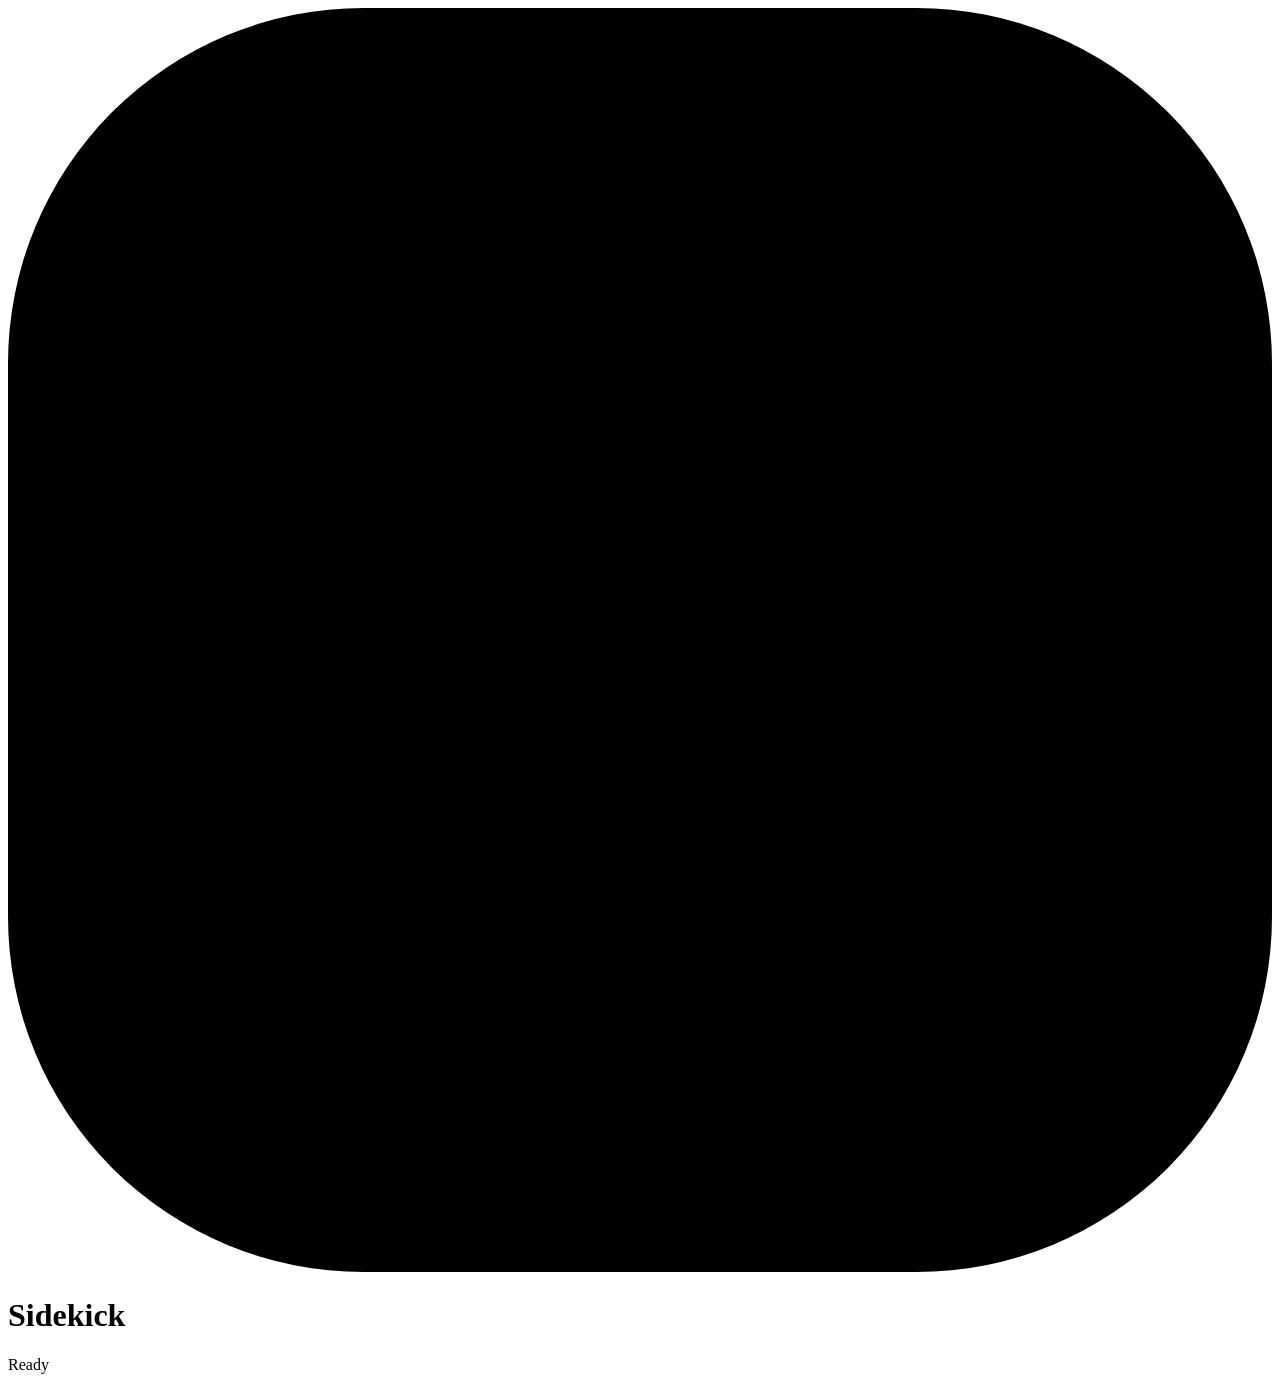
==== commit 6b28e860: "Spatial start page and colour themes - Start page windows fly in from depth, tilt gently with the po" ====
--- a/web/index.html
+++ b/web/index.html
@@ -5,9 +5,10 @@
   <meta name="viewport" content="width=device-width, initial-scale=1">
   <title>Sidekick</title>
   <link rel="icon" href="/static/logo.svg" type="image/svg+xml">
+  <script>try { document.documentElement.dataset.theme = localStorage.getItem("sidekick.theme") || "midnight"; } catch (e) {}</script>
   <link rel="preconnect" href="https://fonts.googleapis.com">
   <link rel="stylesheet" href="https://fonts.googleapis.com/css2?family=Outfit:wght@200;300;400;500;600&family=JetBrains+Mono:wght@400&display=swap">
-  <link rel="stylesheet" href="/static/style.css?v=8">
+  <link rel="stylesheet" href="/static/style.css?v=10">
 </head>
 <body>
   <div class="scene" aria-hidden="true"><i class="b1"></i><i class="b2"></i><i class="b3"></i><i class="b4"></i></div>
@@ -15,7 +16,7 @@
   <div class="shell">
     <header class="topbar">
       <div class="brand">
-        <img class="logo" src="/static/logo.svg" alt="">
+        <svg class="logo" viewBox="0 0 64 64" aria-hidden="true"><rect class="logo-bg" width="64" height="64" rx="18"/><path class="logo-fg" d="M18 20h28a5 5 0 0 1 5 5v13a5 5 0 0 1-5 5H30l-8 7v-7h-4a5 5 0 0 1-5-5V25a5 5 0 0 1 5-5Z"/><path class="logo-fg tick" d="m25 31.5 5 5 10-10"/></svg>
         <h1>Sidekick</h1>
       </div>
       <div class="seg" role="status">
@@ -33,7 +34,16 @@
 
     <!-- Setup -->
     <main id="setup" hidden>
-      <h2 class="display hero">Start a meeting</h2>
+      <div class="hero-row">
+        <h2 class="display hero">Start a meeting</h2>
+        <div class="themes" id="themes" role="radiogroup" aria-label="Colour theme">
+          <button type="button" class="swatch" data-theme="midnight" title="Midnight" aria-label="Midnight"></button>
+          <button type="button" class="swatch" data-theme="sand" title="Sand" aria-label="Sand"></button>
+          <button type="button" class="swatch" data-theme="sky" title="Sky" aria-label="Sky"></button>
+          <button type="button" class="swatch" data-theme="walnut" title="Walnut" aria-label="Walnut"></button>
+          <button type="button" class="swatch" data-theme="slate" title="Slate" aria-label="Slate"></button>
+        </div>
+      </div>
 
       <div class="setup-grid">
         <section class="panel">
@@ -72,6 +82,8 @@
           </section>
         </div>
       </div>
+
+      <div class="grabber" aria-hidden="true"><span></span><i></i></div>
 
       <p class="demo-link"><button type="button" id="btn-demo" class="link">Sample meeting</button></p>
     </main>
@@ -161,6 +173,8 @@
     <form method="dialog"><button class="accent">Close</button></form>
   </dialog>
 
-  <script src="/static/app.js?v=8"></script>
+  <div class="gaze" id="gaze" aria-hidden="true"></div>
+
+  <script src="/static/app.js?v=9"></script>
 </body>
 </html>
